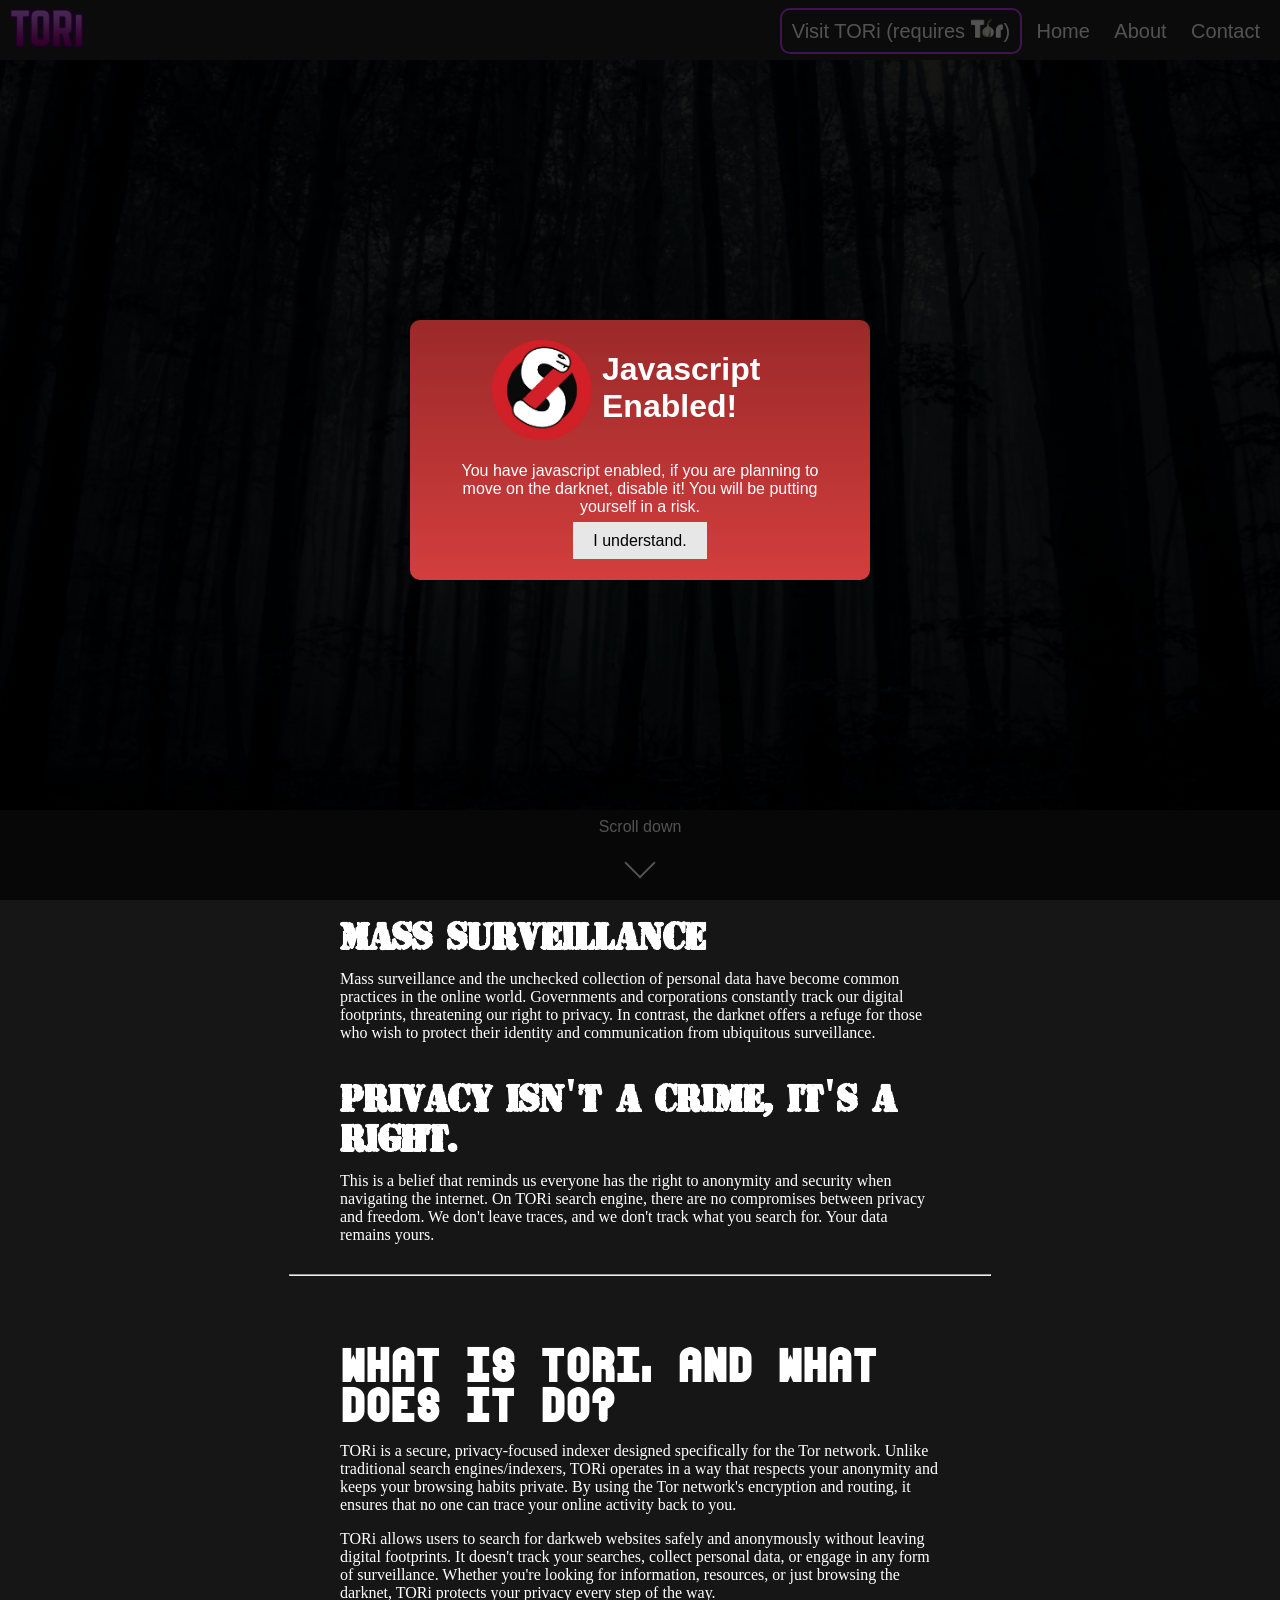
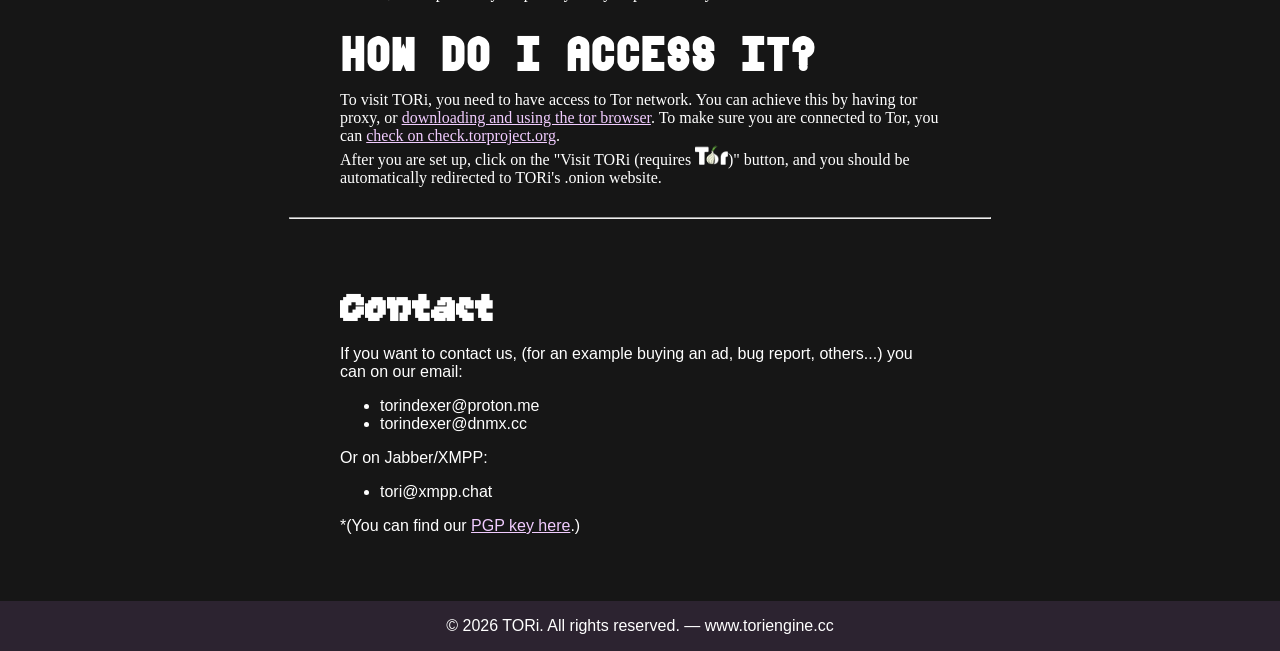
==== index.html @ 793d8fcc "Initial site upload." ====
<!DOCTYPE html>
<html lang="en">
<head>
    <meta charset="UTF-8">
    <meta name="viewport" content="width=device-width, initial-scale=1.0">
    
    <title>TORi Dark Web Search Engine - Privacy & Anonymous Browsing - www.toriengine.cc</title>
    <meta name="description" content="TORi is a powerful dark web search engine offering secure and anonymous browsing. Find deep web sites, forums, and hidden services with TORi.">
    <meta name="keywords" content="dark web, dark web search engine, anonymous browsing, TOR, deep web, privacy, hidden services">
    <meta name="robots" content="index, follow">
    
    <meta property="og:title" content="TORi Dark Web Search Engine - Privacy & Anonymous Browsing">
    <meta property="og:description" content="Explore the dark web securely with TORi, an anonymous search engine for hidden services.">
    <meta property="og:image" content="assets/icon.png">
    <meta property="og:url" content="https://www.toriengine.cc">
    <meta property="og:type" content="website">
    
    <meta name="twitter:card" content="summary_large_image">
    <meta name="twitter:title" content="TORi Dark Web Search Engine - Privacy & Anonymous Browsing">
    <meta name="twitter:description" content="Find hidden websites and forums with TORi, a secure and anonymous search engine for the dark web.">
    <meta name="twitter:image" content="assets/icon.png">
    
    <link rel="shortcut icon" href="assets/icon.png" type="image/png">
    <link rel="stylesheet" href="styles/global.css">
</head>
<body>
    <input type="checkbox" id="close-javascript-warning" class="close-javascript-warning-checkbox">
    <div class="javascript-warning">
        <div class="javascript">
            <div class="javascript-warning-titles">
                <img src="assets/detail/noscript.png" class="javascript-warning-img">
                <h1>Javascript Enabled!</h1>
            </div>
            <p>You have javascript enabled, if you are planning to move on the darknet, disable it! You will be putting yourself in a risk.</p>
            <label for="close-javascript-warning" class="close-javascript-warning-label">I understand.</label>
        </div>
    </div>
    <noscript>
        <style>
            .javascript-warning {
                display: none;
            }
        </style>
    </noscript>

    <div class="top-banner">
        <a href="https://www.toriengine.cc/"><img src="assets/title.png" class="top-banner-title"></a>
        <div class="top-banner-links">
            <a href="redirect.html" class="top-banner-link" id="top-banner-selected">Visit TORi (requires <img src="assets/detail/tor.png" id="top-banner-hamburger-link-special-icon">)</a>
            <a href="https://www.toriengine.cc/" class="top-banner-link">Home</a>
            <a href="#about" class="top-banner-link">About</a>
            <a href="#contact" class="top-banner-link">Contact</a>
        </div>
        <a href="redirect.html" class="top-banner-link" id="top-banner-link-special">Visit TORi (<img src="assets/detail/tor.png" id="top-banner-hamburger-link-special-icon">)</a>
        <input type="checkbox" id="top-banner-hamburger-toggle" class="top-banner-toggle-hamburger">
        <label for="top-banner-hamburger-toggle" class="top-banner-hamburger-toggle-label"><img src="assets/detail/menu.png" class="top-banner-menu-icon"></label>
        <div class="top-banner-hamburger-content">
            <label for="top-banner-hamburger-toggle" class="top-banner-hamburger-toggle-label">
                <div class="top-banner-hamburger-close-align">
                    <img src="assets/detail/close.png" class="top-banner-generic-icon">
                    <p id="top-banner-hamburger-close-text">Close</p>
                </div>
            </label>
            <div class="top-banner-hamburger-links">
                <a href="redirect.html" class="top-banner-hamburger-link" id="top-banner-hamburger-link-special">Visit TORi (requires <img src="assets/detail/tor.png" id="top-banner-hamburger-link-special-icon">)</a>
                <a href="https://www.toriengine.cc/" class="top-banner-hamburger-link" id="top-banner-hamburger-selected">Home</a>
                <a href="#about" class="top-banner-hamburger-link">About</a>
                <a href="#contact" class="top-banner-hamburger-link">Contact</a>
            </div>
            <img src="assets/title.png" class="top-banner-hamburger-tori-logo">
            <p class="gray" id="top-banner-hamburger-legal-text">&copy; 2026 TORi. All rights reserved.</p>
            <p class="gray" id="top-banner-hamburger-legal-text">www.toriengine.cc</p>
        </div>
    </div>

    <div class="banner">
        <img class="banner-img" src="assets/backgrounds/darknet_means_freedom.png">
    </div>
    <div class="banner-hit"></div>

    <p class="scroll-down-text" id="scroll-down-text-banner">Scroll down</p>
    <span class="scroll-down"></span>

    <div class="kinda-centered">
        <h1 class="army-rust-font" id="align-left">Mass surveillance</h1>
        <p class="times-font">Mass surveillance and the unchecked collection of personal data have become common practices in the online world. Governments and corporations constantly track our digital footprints, threatening our right to privacy. In contrast, the darknet offers a refuge for those who wish to protect their identity and communication from ubiquitous surveillance.</p>
        <h1 class="army-rust-font" id="align-left">Privacy isn't a crime, it's a right.</h1>
        <p class="times-font">This is a belief that reminds us everyone has the right to anonymity and security when navigating the internet. On TORi search engine, there are no compromises between privacy and freedom. We don't leave traces, and we don't track what you search for. Your data remains yours.</p>
    </div>

    <hr id="about">

    <div class="kinda-centered">
        <h1 class="absender-font">What is TORi, and what does it do?</h1>
        <p class="times-font">TORi is a secure, privacy-focused indexer designed specifically for the Tor network. Unlike traditional search engines/indexers, TORi operates in a way that respects your anonymity and keeps your browsing habits private. By using the Tor network's encryption and routing, it ensures that no one can trace your online activity back to you.</p>
        <p class="times-font">TORi allows users to search for darkweb websites safely and anonymously without leaving digital footprints. It doesn't track your searches, collect personal data, or engage in any form of surveillance. Whether you're looking for information, resources, or just browsing the darknet, TORi protects your privacy every step of the way.</p>
        <h1 class="absender-font">How do I access it?</h1>
        <p class="times-font">To visit TORi, you need to have access to Tor network. You can achieve this by having tor proxy, or <a href="https://www.torproject.org/download/" target="_blank">downloading and using the tor browser</a>. To make sure you are connected to Tor, you can <a href="https://check.torproject.org/" target="_blank">check on check.torproject.org</a>.<br>After you are set up, click on the <span id="unbreakable">"Visit TORi (requires <img src="assets/detail/tor.png" id="top-banner-hamburger-link-special-icon">)"</span> button, and you should be automatically redirected to TORi's .onion website.</p>
    </div>

    <hr id="contact">

    <div class="kinda-centered">
        <h1 class="grapesoda-font">Contact</h1>
        <p>If you want to contact us, (for an example buying an ad, bug report, others...) you can on our email:</p>
        <ul>
            <li>torindexer@proton.me</li>
            <li>torindexer@dnmx.cc</li>
        </ul>
        <p>Or on Jabber/XMPP:</p>
        <ul>
            <li>tori@xmpp.chat</li>
        </ul>
        <p>*(You can find our <a href="pgp.txt">PGP key here</a>.)</p>
    </div>

    <footer>
        <p>&copy; 2026 TORi. All rights reserved. — www.toriengine.cc</p>
    </footer>
</body>
</html>
---- styles/global.css ----
body {
    font-family: 'Trebuchet MS', 'Lucida Sans Unicode', 'Lucida Grande', 'Lucida Sans', Arial, sans-serif;
    background-color: #161616;
    color: #ffffff;
}

@font-face {
    font-family: 'Army-Rust';
    src: url('../fonts/army_rust/ARMY\ RUST.ttf') format('truetype');
    font-weight: normal;
    font-style: normal;
}

@font-face {
    font-family: 'Absender';
    src: url('../fonts/absender/absender1.ttf') format('truetype');
    font-weight: normal;
    font-style: normal;
}

@font-face {
    font-family: 'Grapesoda';
    src: url('../fonts/grapesoda_2/GrapeSoda.ttf') format('truetype');
    font-weight: normal;
    font-style: normal;
}

.army-rust-font {
    line-height: 40px;
    font-size: 50px;
    font-family: Army-Rust;
    margin-bottom: 0px;
}

.absender-font {
    line-height: 40px;
    font-size: 50px;
    font-family: Absender;
    margin-bottom: 0px;
}

.grapesoda-font {
    line-height: 40px;
    font-size: 50px;
    font-family: Grapesoda;
    margin-bottom: 0px;
}

.times-font {
    font-family: 'Times New Roman', Times, serif;
}

.gray {
    color: gray;
}

a {
    color: #f1ccff;
}

#unbreakable {
    white-space: nowrap;
}

.kinda-centered {
    margin: auto;
    width: 90%;
    max-width: 600px;
}

#align-left {
    text-align: left;
}

hr {
    width: 700px;
    margin-top: 30px;
    margin-bottom: 70px;
}

.javascript-warning {
    position: fixed;
    width: 100vw;
    height: 100vh;
    display: flex;
    justify-content: center;
    top: 0px;
    align-items: center;
    background-color: #000000ad;
    z-index: 7776;
    left: 0px;
    opacity: 0;
    animation: fadeIn 1s forwards;
}

.javascript {
    background: #d44c4c;
    background: linear-gradient(0deg, rgb(211, 62, 62) 0%, rgb(155, 41, 41) 100%);
    position: fixed;
    z-index: 7777;
    padding: 30px 30px;
    padding-top: 10px;
    border-radius: 10px;
    max-width: 400px;
    margin: auto;
    text-align: center;
}

.javascript-warning-img {
    position: relative;
    top: 10px;
    margin-right: 10px;
    height: 100px;
}

.javascript-warning-titles {
    margin-left: 13%;
    text-align: left;
    display: flex;
}


.close-javascript-warning-checkbox {
    display: none;
}

.close-javascript-warning-label {
    cursor: pointer;
    padding: 10px 20px;
    background-color: rgb(231, 231, 231);
    color: rgb(0, 0, 0);
}

.close-javascript-warning-checkbox:checked + .javascript-warning {
    display: none;
}

.top-banner {
    z-index: 666;
    position: fixed;
    display: flex;
    align-items: center;
    background-color: #252525;
    width: 100vw;
    height: 60px;
    left: 0;
    top: 0;
}

.top-banner-title {
    height: 40px;
    padding: 10px 10px;
}

.top-banner-link {
    padding: 10px;
    font-size: 20px;
    color: white;
    text-decoration: none;
}

.top-banner-links {
    width: 100%;
    padding-right: 10px;
    text-align: right;
}

#top-banner-selected {
    border: 2px solid #c73bff;
    border-radius: 10px;
}

.top-banner-generic-icon {
    cursor: pointer;
    height: 25px;
}

.top-banner-menu-icon {
    padding-right: 10px;
    cursor: pointer;
    height: 25px;
}

#top-banner-link-special {
    border: 2px solid #c73bff;
    border-radius: 10px;
    white-space: nowrap;
    margin-right: 20px;
    display: none;
}

@media (min-width: 700px) {
    .top-banner-menu-icon {
        display: none;
    }
    #top-banner-link-special {
        display: none;
    }
}

@media (max-width: 700px) {
    .top-banner-menu-icon {
        display: block;
    }
    .top-banner-link {
        display: none;
    }
    #top-banner-link-special {
        display: flex;
    }
}

.top-banner-toggle-hamburger {
    display: none;
}

.top-banner-hamburger-toggle-label {
    cursor: pointer;
    font-size: 18px;
    font-weight: bold;
}

.top-banner-hamburger-content {
    position: fixed;
    display: none;
    background-color: #252525;
    border: #3d3d3d 2px solid;
    width: 90vw;
    height: 100vh;
    right: 0px;
    top: 0px;
}

.top-banner-toggle-hamburger:checked + .top-banner-hamburger-toggle-label + .top-banner-hamburger-content {
    display: block;
}

#top-banner-hamburger-close-text {
    position: relative;
    bottom: 16px;
    left: 10px;
}

.top-banner-hamburger-close-align {
    margin: 10px 10px;
    display: flex;
}

.top-banner-hamburger-links {
    display: grid;
}

.top-banner-hamburger-link {
    font-size: 23px;
    color: white;
    text-decoration: none;
    padding: 10px 10px;
    border: #ffffff 1px solid;
    border-radius: 5px;
    margin-left: 10px;
    margin-right: 10px;
    margin-bottom: 10px;
}

#top-banner-hamburger-link-special {
    color: #f0caff;
    border: 2px solid #c73bff;
}

#top-banner-hamburger-link-special-icon {
    height: 20px;
}

.top-banner-hamburger-tori-logo {
    align-items: center;
    display: flex;
    padding-top: 20vh;
    margin: auto;
    height: 30px;
}

#top-banner-hamburger-legal-text {
    text-align: center;
}

.banner-img {
    position: absolute;
    height: 90vh;
    width: 100vw;
    object-fit: cover;
    z-index: -1;
    left: 0px;
    top: 0px;
}

.banner-hit {
    height: 90vh;
}

.scroll-down {
  display: inline-block;
  width: 20px;
  height: 20px;
  border: solid 2px #ffffff;
  border-width: 0 2px 2px 0;
  transform: rotate(45deg);
  animation: scroll 1s infinite alternate;
  margin: auto;
  display: flex;
  margin-bottom: 40px;
}

@keyframes scroll {
  0% {
    transform: translateY(-15px) rotate(45deg);
  }
  100% {
    transform: translateY(-10px) rotate(45deg);
 }
}

.scroll-down-text {
    text-align: center;
    margin-top: 0px;
}

@keyframes fadeIn {
    0% {
        opacity: 0;
    }
    100% {
        opacity: 1;
    }
}

footer {
    margin-top: 50px;
    position: absolute;
    left: 0px;
    background-color: #2c2330;
    width: 100vw;
    text-align: center;
}
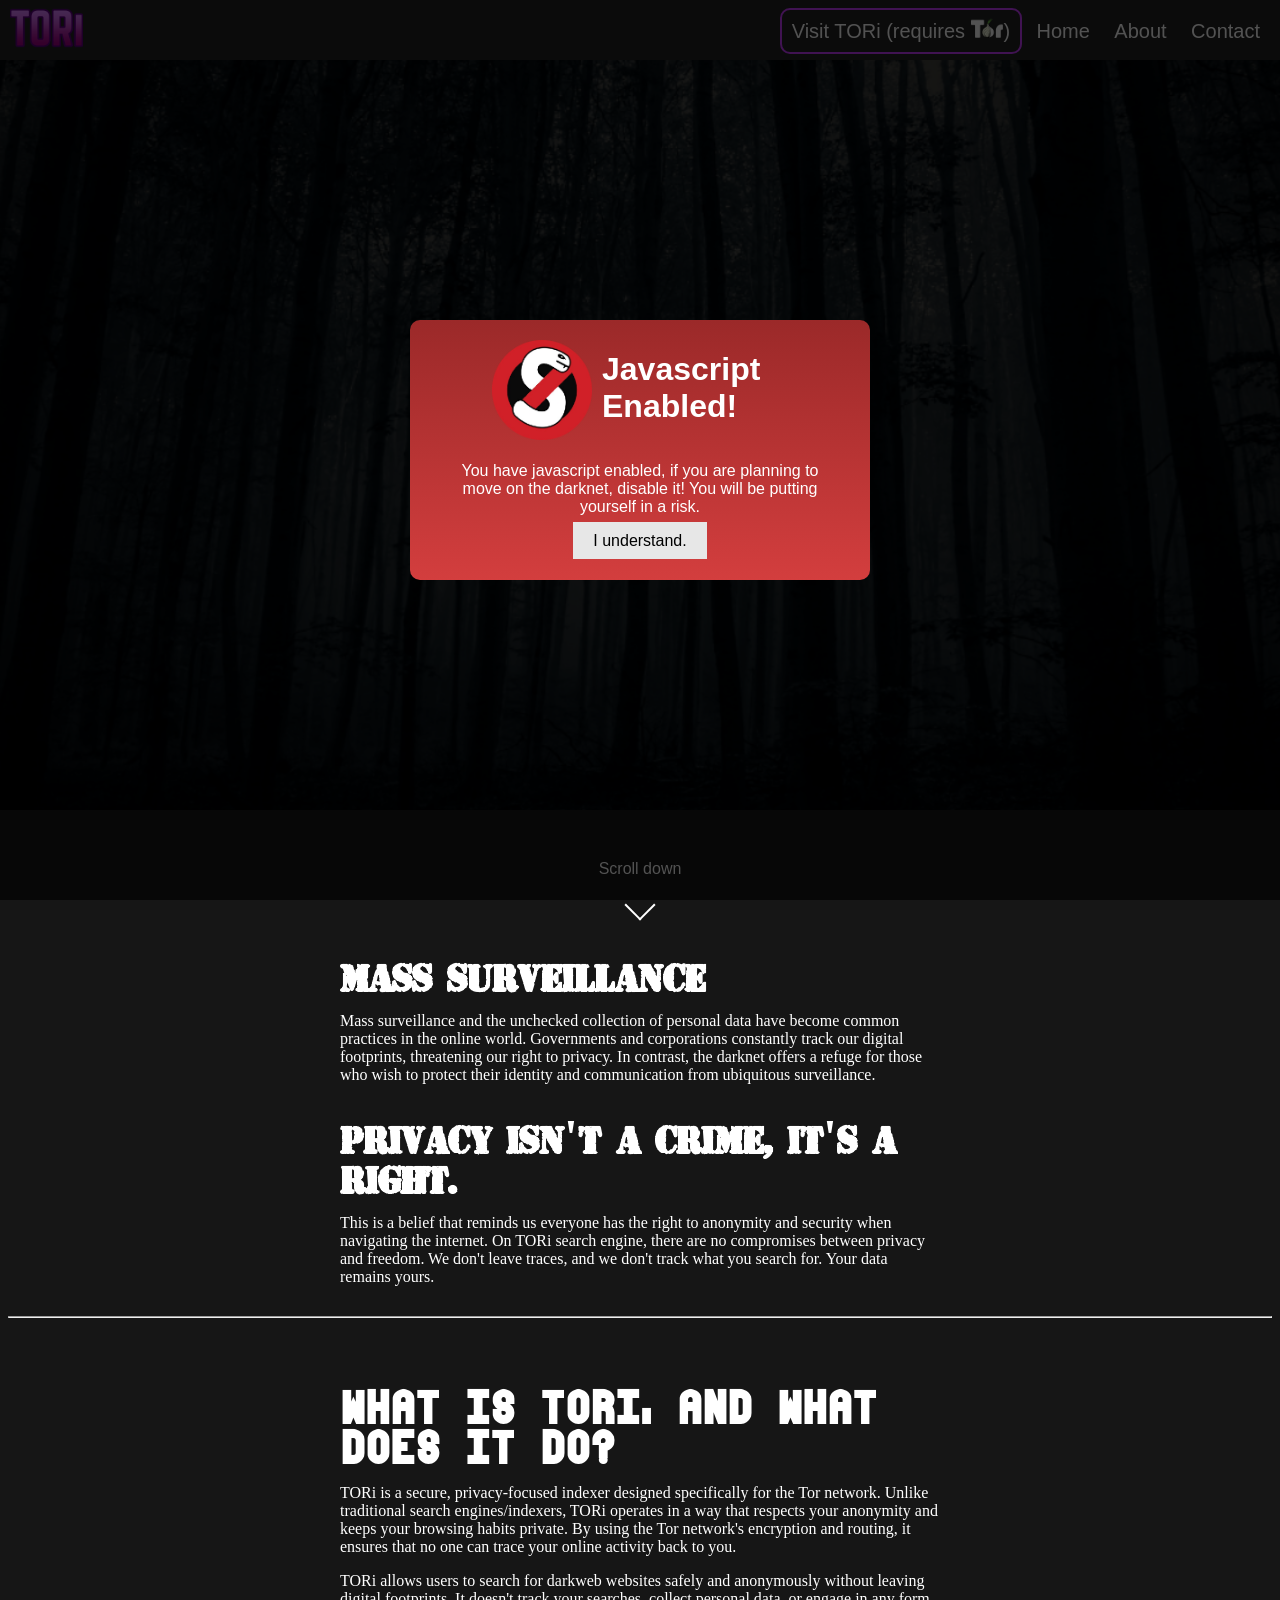
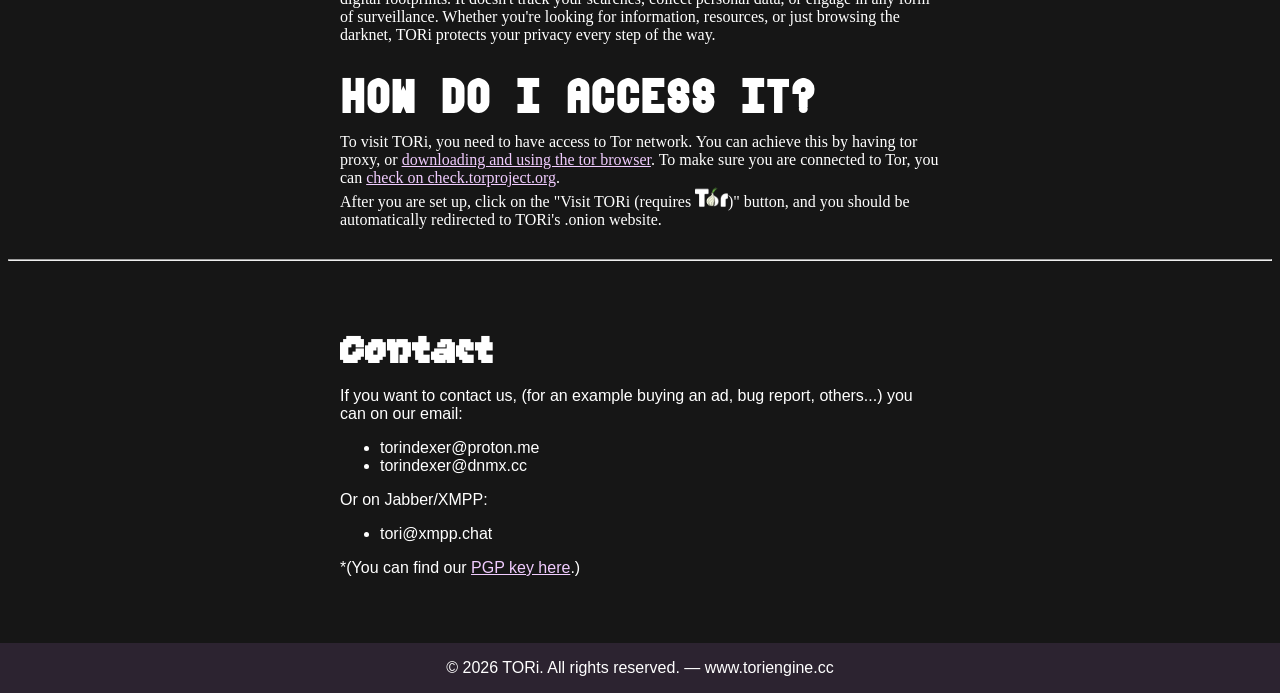
==== commit 342c9d7b: "Add user-notification" ====
--- a/index.html
+++ b/index.html
@@ -73,6 +73,10 @@
         </div>
     </div>
 
+    <div class="user-notification">
+        <p>TORi is currently down!</p>
+    </div>
+    
     <div class="banner">
         <img class="banner-img" src="assets/backgrounds/darknet_means_freedom.png">
     </div>
--- a/styles/global.css
+++ b/styles/global.css
@@ -73,7 +73,6 @@
 }
 
 hr {
-    width: 700px;
     margin-top: 30px;
     margin-bottom: 70px;
 }
@@ -340,4 +339,4 @@
     background-color: #2c2330;
     width: 100vw;
     text-align: center;
-}+}
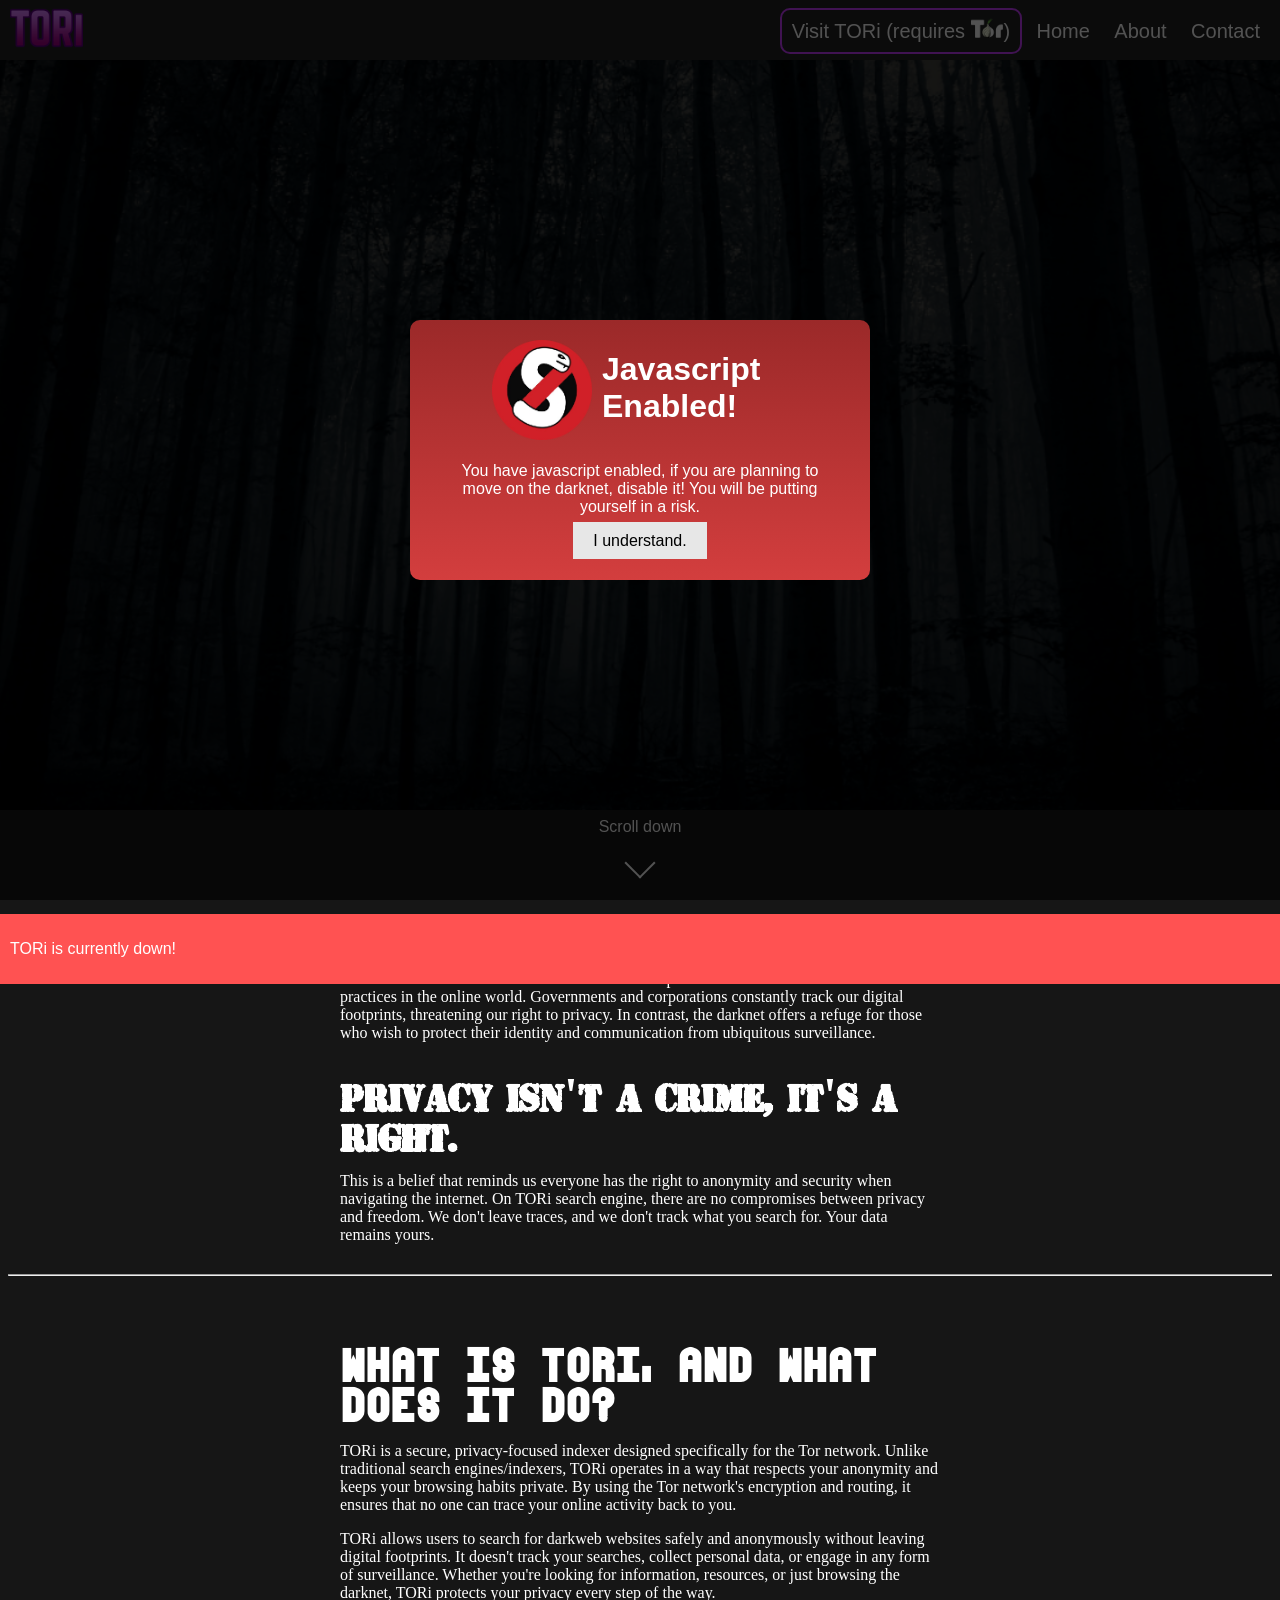
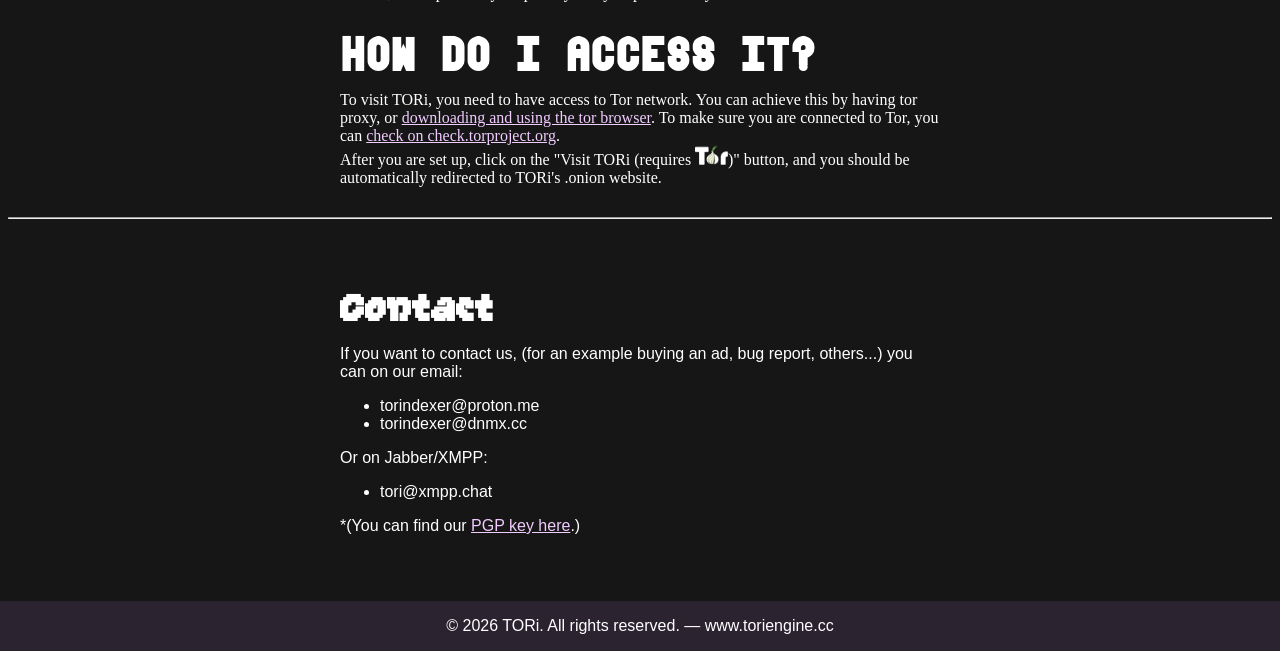
==== commit 51704f1d: "Move user-notification" ====
--- a/index.html
+++ b/index.html
@@ -72,10 +72,6 @@
             <p class="gray" id="top-banner-hamburger-legal-text">www.toriengine.cc</p>
         </div>
     </div>
-
-    <div class="user-notification">
-        <p>TORi is currently down!</p>
-    </div>
     
     <div class="banner">
         <img class="banner-img" src="assets/backgrounds/darknet_means_freedom.png">
@@ -85,6 +81,10 @@
     <p class="scroll-down-text" id="scroll-down-text-banner">Scroll down</p>
     <span class="scroll-down"></span>
 
+    <div class="user-notification">
+        <p>TORi is currently down!</p>
+    </div>
+    
     <div class="kinda-centered">
         <h1 class="army-rust-font" id="align-left">Mass surveillance</h1>
         <p class="times-font">Mass surveillance and the unchecked collection of personal data have become common practices in the online world. Governments and corporations constantly track our digital footprints, threatening our right to privacy. In contrast, the darknet offers a refuge for those who wish to protect their identity and communication from ubiquitous surveillance.</p>
--- a/styles/global.css
+++ b/styles/global.css
@@ -2,6 +2,15 @@
     font-family: 'Trebuchet MS', 'Lucida Sans Unicode', 'Lucida Grande', 'Lucida Sans', Arial, sans-serif;
     background-color: #161616;
     color: #ffffff;
+}
+
+.user-notification {
+    position: absolute;
+    background-color: #ff5252;
+    width: 100vw;
+    left: 0px;
+    color: #ffffff;
+    padding: 10px 10px;
 }
 
 @font-face {
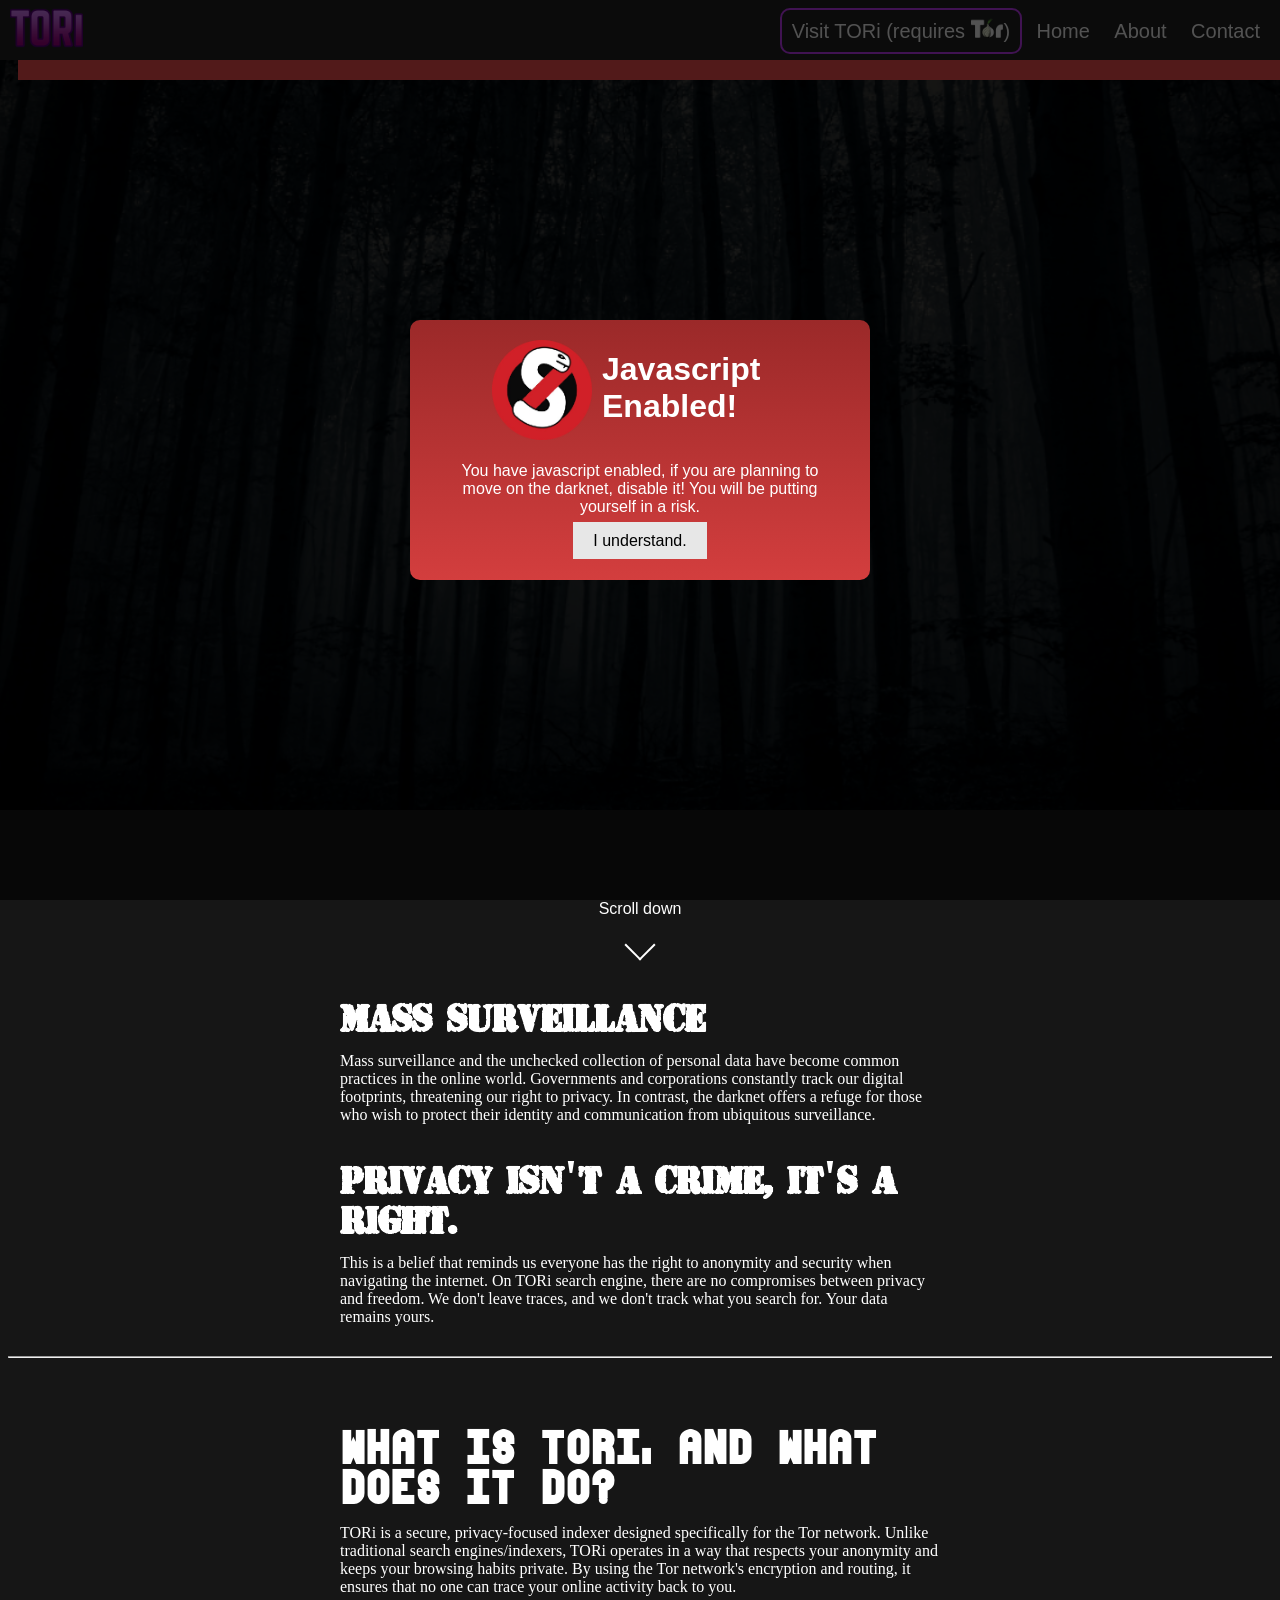
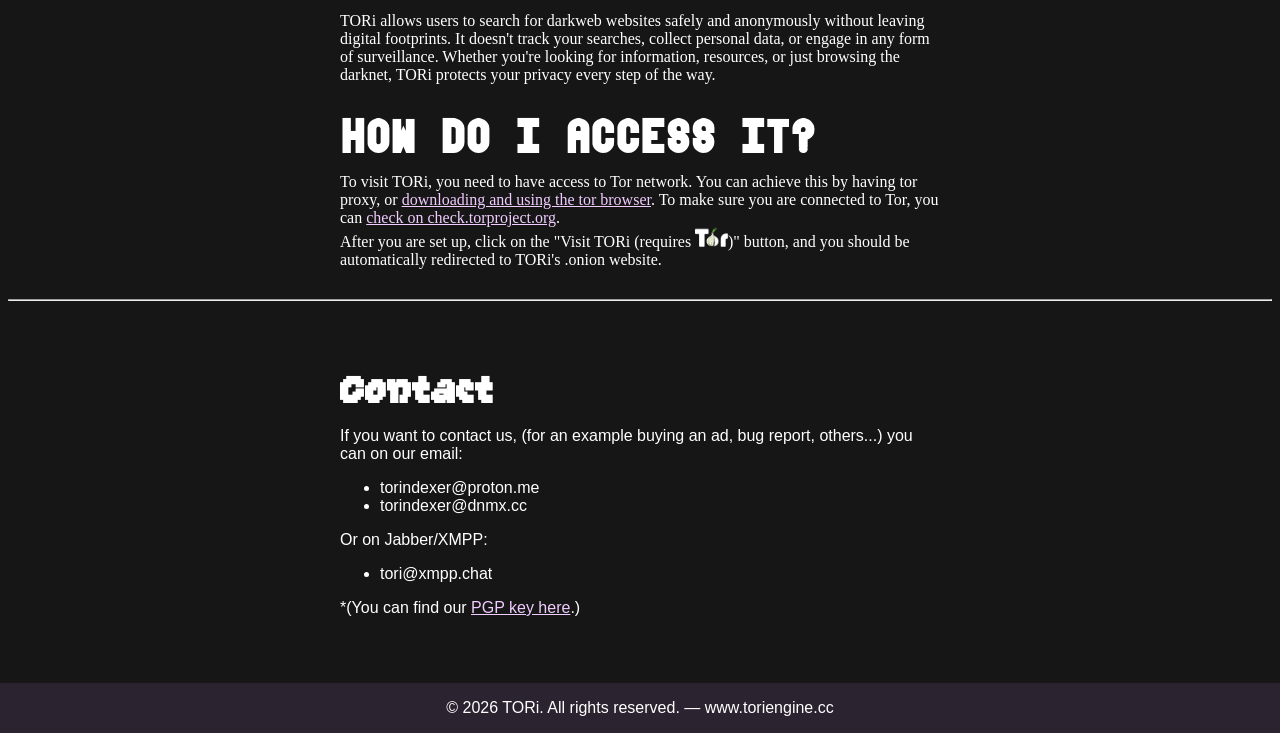
==== commit bedef346: "Move user-notification" ====
--- a/index.html
+++ b/index.html
@@ -72,6 +72,10 @@
             <p class="gray" id="top-banner-hamburger-legal-text">www.toriengine.cc</p>
         </div>
     </div>
+
+    <div class="user-notification">
+        <p>TORi is currently down!</p>
+    </div>
     
     <div class="banner">
         <img class="banner-img" src="assets/backgrounds/darknet_means_freedom.png">
@@ -80,10 +84,6 @@
 
     <p class="scroll-down-text" id="scroll-down-text-banner">Scroll down</p>
     <span class="scroll-down"></span>
-
-    <div class="user-notification">
-        <p>TORi is currently down!</p>
-    </div>
     
     <div class="kinda-centered">
         <h1 class="army-rust-font" id="align-left">Mass surveillance</h1>
--- a/styles/global.css
+++ b/styles/global.css
@@ -5,12 +5,12 @@
 }
 
 .user-notification {
-    position: absolute;
     background-color: #ff5252;
     width: 100vw;
-    left: 0px;
     color: #ffffff;
     padding: 10px 10px;
+    margin: 10px 10px;
+    text-align: center;
 }
 
 @font-face {
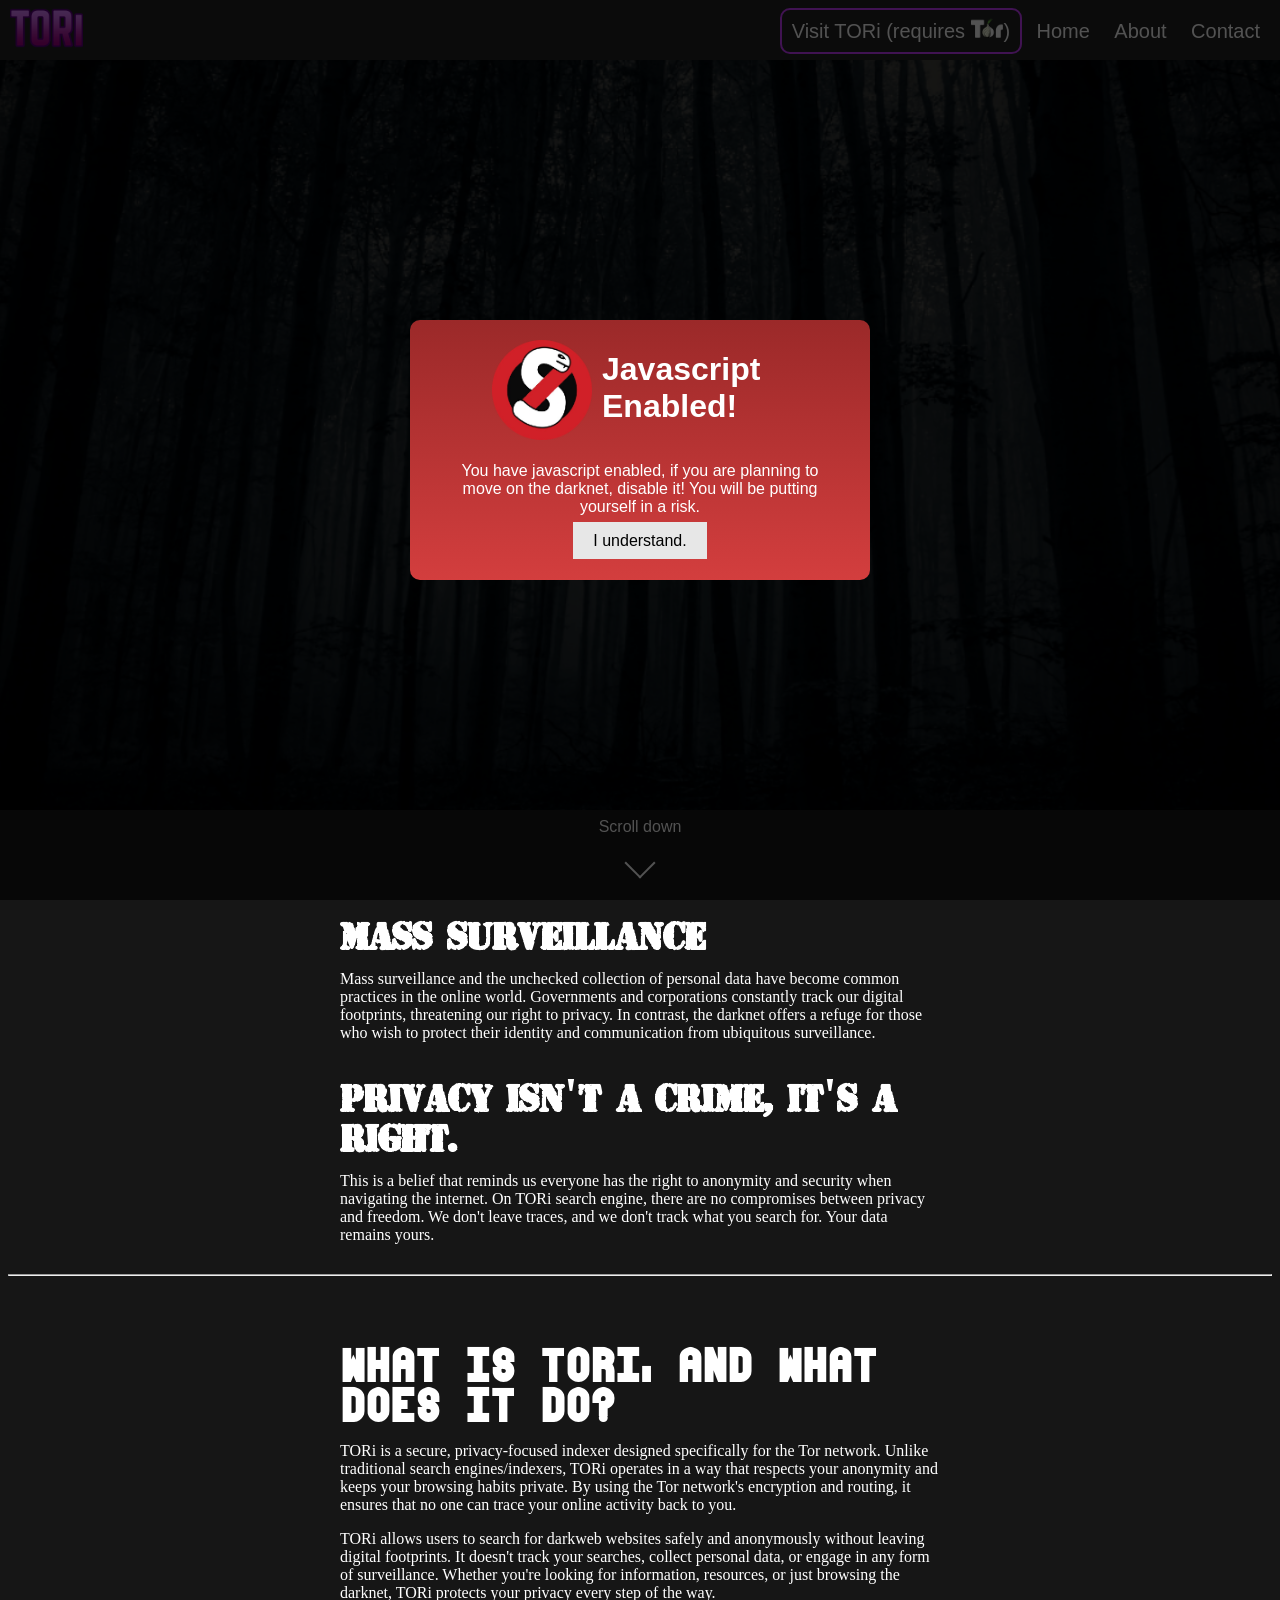
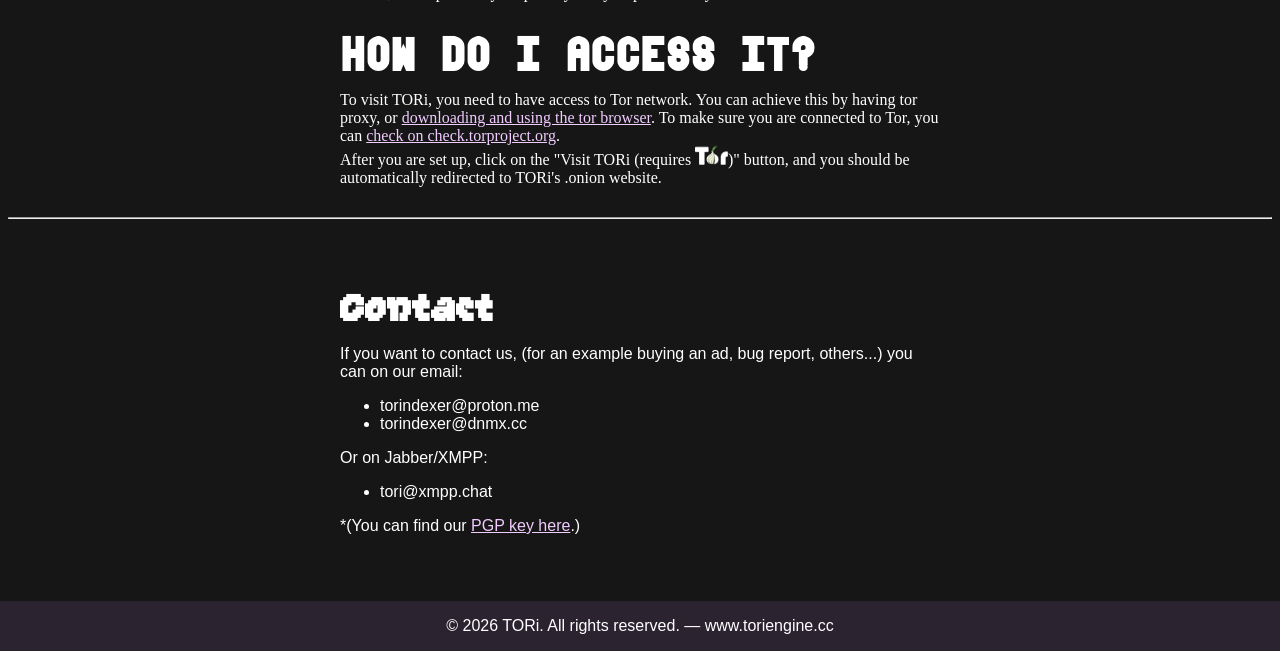
==== commit 7f9adbf9: "Hide user-notification" ====
--- a/index.html
+++ b/index.html
@@ -73,7 +73,7 @@
         </div>
     </div>
 
-    <div class="user-notification">
+    <div class="user-notification" style="display:none;">
         <p>TORi is currently down!</p>
     </div>
     
--- a/styles/global.css
+++ b/styles/global.css
@@ -9,7 +9,9 @@
     width: 100vw;
     color: #ffffff;
     padding: 10px 10px;
-    margin: 10px 10px;
+    top: 60px;
+    position: fixed;
+    left: 0px;
     text-align: center;
 }
 
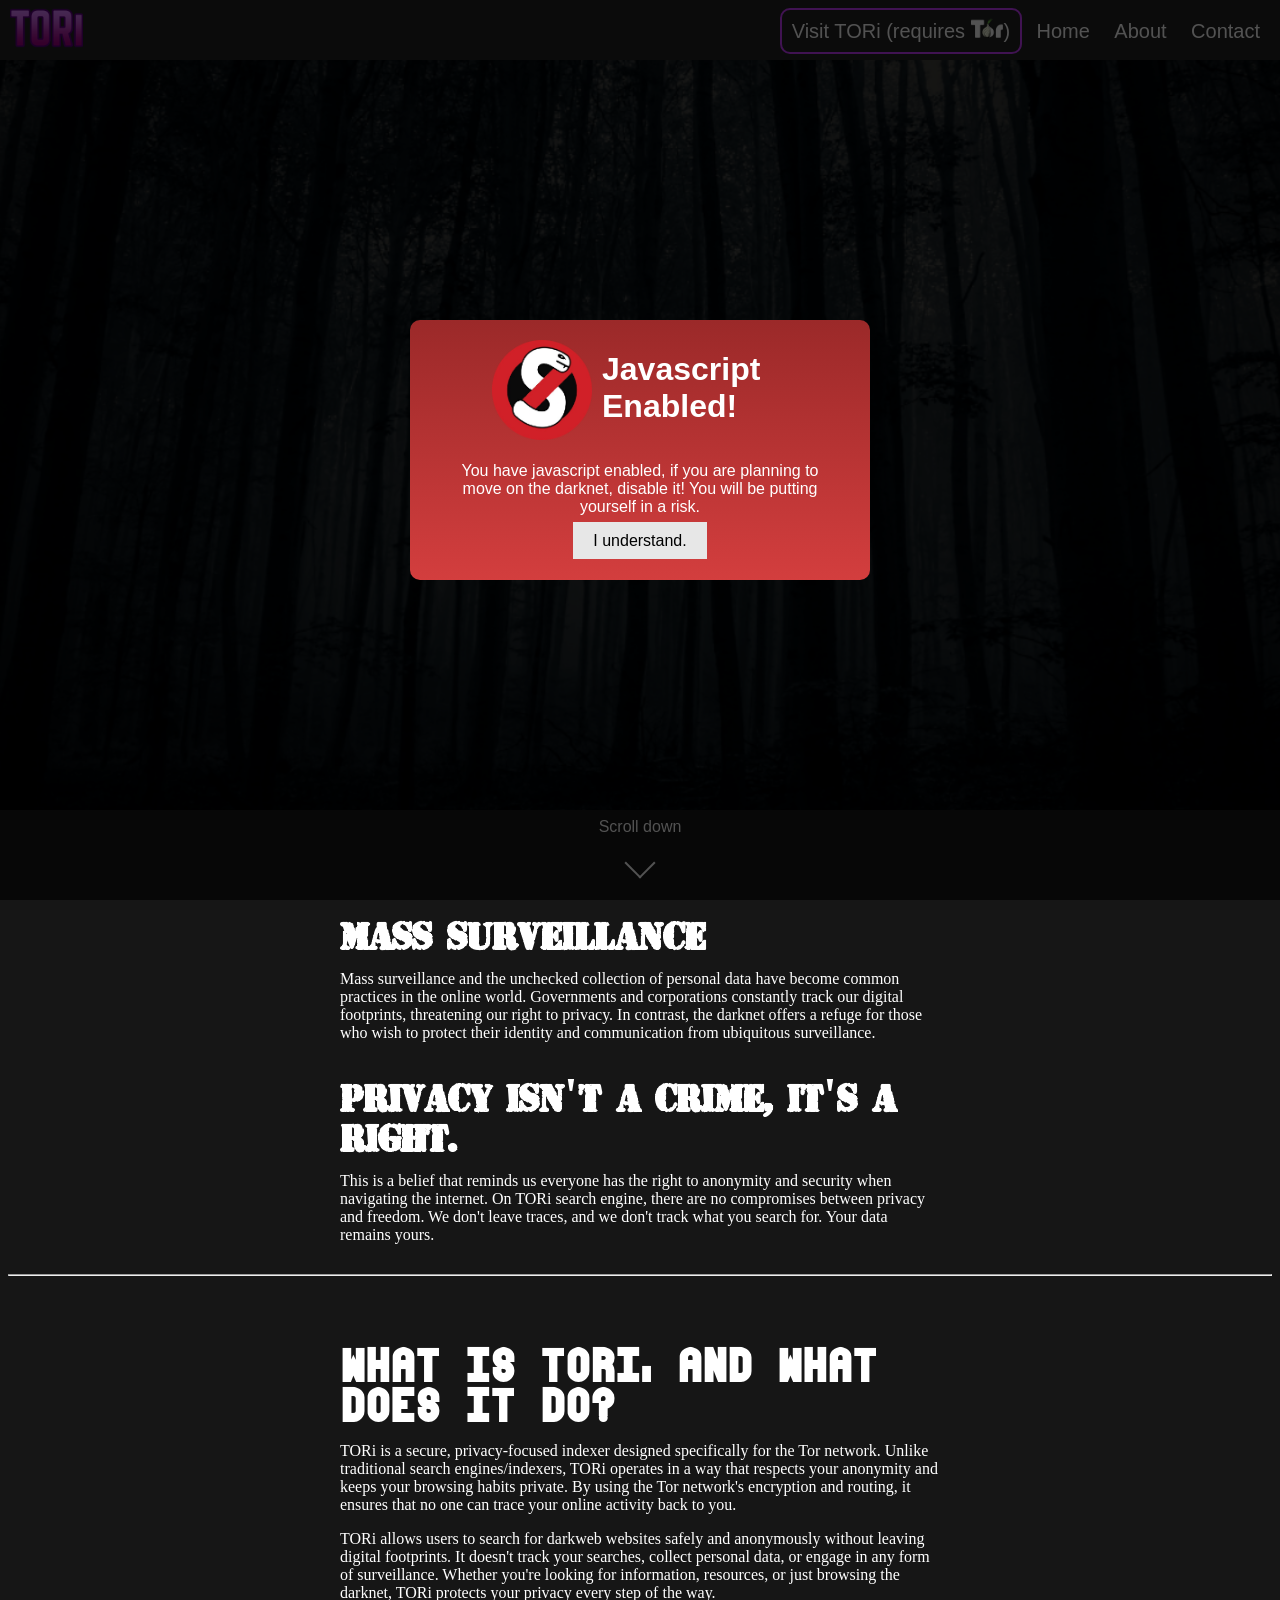
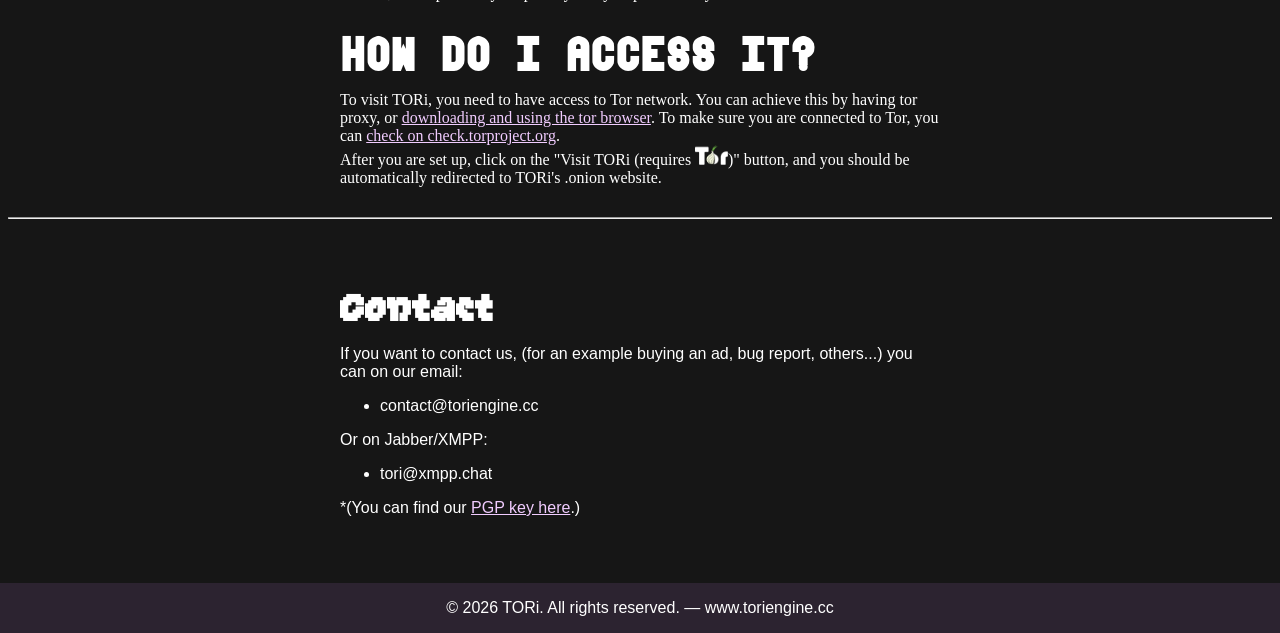
==== commit 1d66a0e9: "Update email to universal" ====
--- a/index.html
+++ b/index.html
@@ -11,14 +11,14 @@
     
     <meta property="og:title" content="TORi Dark Web Search Engine - Privacy & Anonymous Browsing">
     <meta property="og:description" content="Explore the dark web securely with TORi, an anonymous search engine for hidden services.">
-    <meta property="og:image" content="assets/icon.png">
+    <meta property="og:image" content="assets/share_banner.png">
     <meta property="og:url" content="https://www.toriengine.cc">
     <meta property="og:type" content="website">
     
     <meta name="twitter:card" content="summary_large_image">
     <meta name="twitter:title" content="TORi Dark Web Search Engine - Privacy & Anonymous Browsing">
     <meta name="twitter:description" content="Find hidden websites and forums with TORi, a secure and anonymous search engine for the dark web.">
-    <meta name="twitter:image" content="assets/icon.png">
+    <meta name="twitter:image" content="assets/share_banner.png">
     
     <link rel="shortcut icon" href="assets/icon.png" type="image/png">
     <link rel="stylesheet" href="styles/global.css">
@@ -108,8 +108,7 @@
         <h1 class="grapesoda-font">Contact</h1>
         <p>If you want to contact us, (for an example buying an ad, bug report, others...) you can on our email:</p>
         <ul>
-            <li>torindexer@proton.me</li>
-            <li>torindexer@dnmx.cc</li>
+            <li>contact@toriengine.cc</li>
         </ul>
         <p>Or on Jabber/XMPP:</p>
         <ul>
